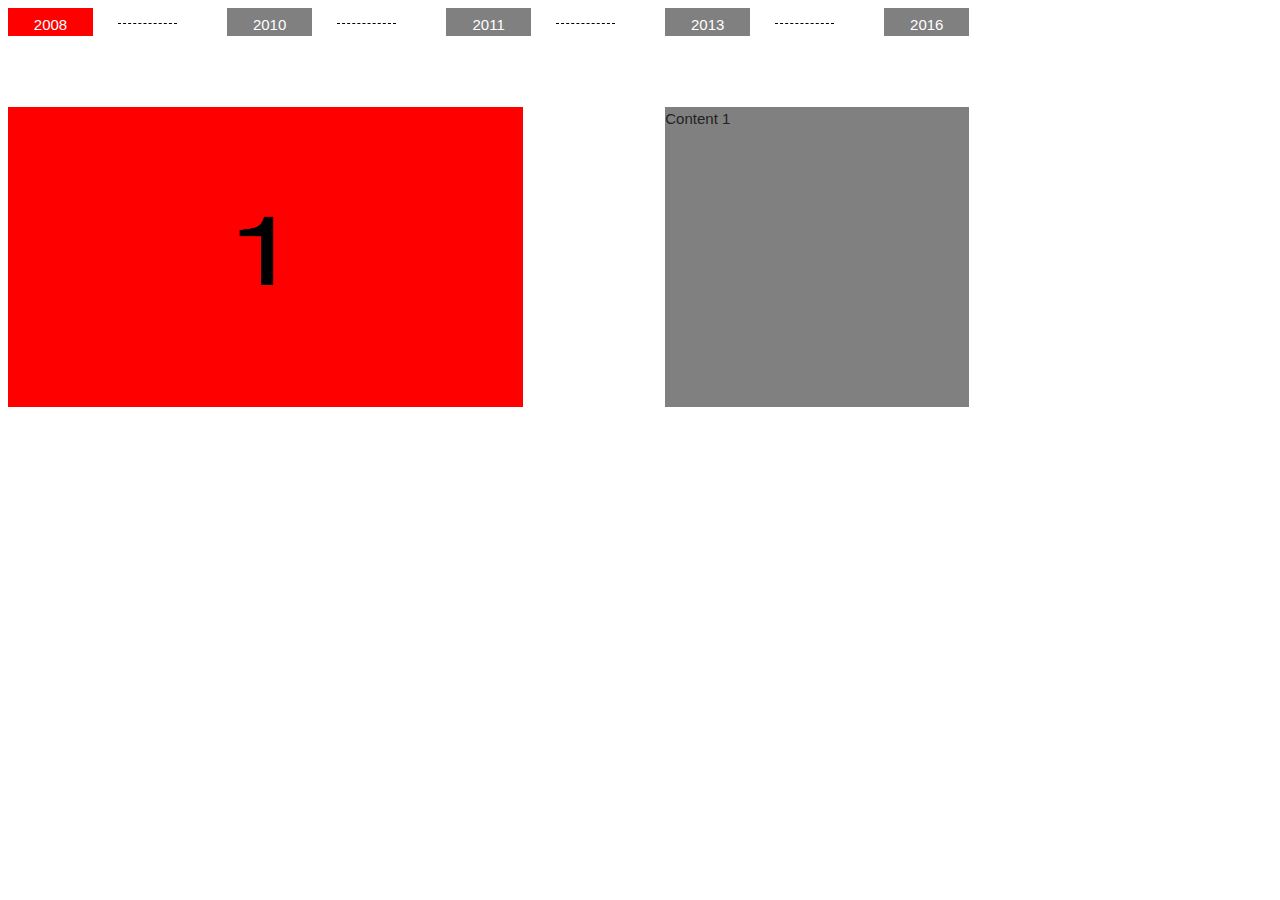
==== index.html @ b1a563bd "Changed the framework from bootstrap to skeleton due to size, also added some better images" ====
<!doctype html>

<html lang="en">
<head>
  <meta charset="utf-8">
  <title>PSR Interactive - Page 1</title>
  <meta name="description" content="Interactive section for PSR">
  <meta name="author" content="StudeoHQ">

  <link rel="stylesheet" href="css/main.css">
  <link rel="stylesheet" href="css/skeleton.css">
</head>
<body>
  <div class="row" id="timeline">
    <div class="one column">
      <div class="div-block active" href="#picture1">
        <p class="year">2008</p>
      </div>
    </div>
    <div class="one column">
      <hr>
    </div>
    <div class="one column">
      <div class="div-block" href="#picture2">
        <p class="year">2010</p>
      </div>
    </div>
    <div class="one column">
      <hr>
    </div>
    <div class="one column">
      <div class="div-block" href="#picture3">
        <p class="year">2011</p>
      </div>
    </div>
    <div class="one column">
      <hr>
    </div>
    <div class="one column">
      <div class="div-block" href="#picture4">
        <p class="year">2013</p>
      </div>
    </div>
    <div class="one column">
      <hr>
    </div>
    <div class="one column">
      <div class="div-block" href="#picture5">
        <p class="year">2016</p>
      </div>
    </div>
  </div>

  <br><br>

  <div class="row">
    <div class="six columns">
      <div class="pics">
        <span class="active">
          <img src="images/1.jpg">
        </span>
        <span class="hide">
          <img src="images/2.jpg">
        </span>
        <span class="hide">
          <img src="images/3.jpg">
        </span>
        <span class="hide">
          <img src="images/4.jpg">
        </span>
        <span class="hide">
          <img src="images/5.jpg">
        </span>
      </div>
    </div>

    <div class="three columns" style="width:24%;">
      <div class="content">
        <span class="active">
          <p>Content 1</p>
        </span>
        <span class="hide">
          <p>Content 2</p>
        </span>
        <span class="hide">
          <p>Content 3</p>
        </span>
        <span class="hide">
          <p>Content 4</p>
        </span>
        <span class="hide">
          <p>Content 5</p>
        </span>
      </div>
    </div>
  </div>
  <script src="https://cdnjs.cloudflare.com/ajax/libs/jquery/2.2.0/jquery.js"></script>
  <script src="js/script.js"></script>

</body>
</html>
---- css/main.css ----
.div-block {
  background-color:grey;
  width:85px;
  height:28px;
  cursor:pointer;
}
.div-block.active {
  background-color:red;
  width:85px;
  height:28px;
  cursor:pointer;
}
.year {
  color:white;
  text-align:center;
  padding:5px;
}
hr {
  margin-top: 15px !important;
  margin-bottom: 20px;
  border: 0;
  border-top: 1px dashed #020202 !important;
}
.hide {
  display:none;
}
.picture, .content {
  height: 300px;
  width: auto;
  background-color: grey;
}

#about-team {
  margin-top: -15px;
  margin-left:-30px;
}

.pics img {
  height:300px;
  width: 515px;
}




.picture-block {
  height: 220px;
  width: 80%;
  background-color: grey;
  margin:15px;
  cursor: pointer;
}

.info {
  height:470px;
  width:auto;
  background-color: grey;
  margin:15px;
}

#about-team {
  width:90%;
}

.picture.hide {
  display:none;
}

.picture.active {
  text-align: center;
  display:block;
}
---- css/skeleton.css ----
/*
* Skeleton V2.0.4
* Copyright 2014, Dave Gamache
* www.getskeleton.com
* Free to use under the MIT license.
* http://www.opensource.org/licenses/mit-license.php
* 12/29/2014
*/


/* Table of contents
––––––––––––––––––––––––––––––––––––––––––––––––––
- Grid
- Base Styles
- Typography
- Links
- Buttons
- Forms
- Lists
- Code
- Tables
- Spacing
- Utilities
- Clearing
- Media Queries
*/


/* Grid
–––––––––––––––––––––––––––––––––––––––––––––––––– */
.container {
  position: relative;
  width: 100%;
  max-width: 960px;
  margin: 0 auto;
  padding: 0 20px;
  box-sizing: border-box; }
.column,
.columns {
  width: 100%;
  float: left;
  box-sizing: border-box; }

/* For devices larger than 400px */
@media (min-width: 400px) {
  .container {
    width: 85%;
    padding: 0; }
}

/* For devices larger than 550px */
@media (min-width: 550px) {
  .container {
    width: 80%; }
  .column,
  .columns {
    margin-left: 4%; }
  .column:first-child,
  .columns:first-child {
    margin-left: 0; }

  .one.column,
  .one.columns                    { width: 4.66666666667%; }
  .two.columns                    { width: 13.3333333333%; }
  .three.columns                  { width: 22%;            }
  .four.columns                   { width: 30.6666666667%; }
  .five.columns                   { width: 39.3333333333%; }
  .six.columns                    { width: 48%;            }
  .seven.columns                  { width: 56.6666666667%; }
  .eight.columns                  { width: 65.3333333333%; }
  .nine.columns                   { width: 74.0%;          }
  .ten.columns                    { width: 82.6666666667%; }
  .eleven.columns                 { width: 91.3333333333%; }
  .twelve.columns                 { width: 100%; margin-left: 0; }

  .one-third.column               { width: 30.6666666667%; }
  .two-thirds.column              { width: 65.3333333333%; }

  .one-half.column                { width: 48%; }

  /* Offsets */
  .offset-by-one.column,
  .offset-by-one.columns          { margin-left: 8.66666666667%; }
  .offset-by-two.column,
  .offset-by-two.columns          { margin-left: 17.3333333333%; }
  .offset-by-three.column,
  .offset-by-three.columns        { margin-left: 26%;            }
  .offset-by-four.column,
  .offset-by-four.columns         { margin-left: 34.6666666667%; }
  .offset-by-five.column,
  .offset-by-five.columns         { margin-left: 43.3333333333%; }
  .offset-by-six.column,
  .offset-by-six.columns          { margin-left: 52%;            }
  .offset-by-seven.column,
  .offset-by-seven.columns        { margin-left: 60.6666666667%; }
  .offset-by-eight.column,
  .offset-by-eight.columns        { margin-left: 69.3333333333%; }
  .offset-by-nine.column,
  .offset-by-nine.columns         { margin-left: 78.0%;          }
  .offset-by-ten.column,
  .offset-by-ten.columns          { margin-left: 86.6666666667%; }
  .offset-by-eleven.column,
  .offset-by-eleven.columns       { margin-left: 95.3333333333%; }

  .offset-by-one-third.column,
  .offset-by-one-third.columns    { margin-left: 34.6666666667%; }
  .offset-by-two-thirds.column,
  .offset-by-two-thirds.columns   { margin-left: 69.3333333333%; }

  .offset-by-one-half.column,
  .offset-by-one-half.columns     { margin-left: 52%; }

}


/* Base Styles
–––––––––––––––––––––––––––––––––––––––––––––––––– */
/* NOTE
html is set to 62.5% so that all the REM measurements throughout Skeleton
are based on 10px sizing. So basically 1.5rem = 15px :) */
html {
  font-size: 62.5%; }
body {
  font-size: 1.5em; /* currently ems cause chrome bug misinterpreting rems on body element */
  line-height: 1.6;
  font-weight: 400;
  font-family: "Raleway", "HelveticaNeue", "Helvetica Neue", Helvetica, Arial, sans-serif;
  color: #222; }


/* Typography
–––––––––––––––––––––––––––––––––––––––––––––––––– */
h1, h2, h3, h4, h5, h6 {
  margin-top: 0;
  margin-bottom: 2rem;
  font-weight: 300; }
h1 { font-size: 4.0rem; line-height: 1.2;  letter-spacing: -.1rem;}
h2 { font-size: 3.6rem; line-height: 1.25; letter-spacing: -.1rem; }
h3 { font-size: 3.0rem; line-height: 1.3;  letter-spacing: -.1rem; }
h4 { font-size: 2.4rem; line-height: 1.35; letter-spacing: -.08rem; }
h5 { font-size: 1.8rem; line-height: 1.5;  letter-spacing: -.05rem; }
h6 { font-size: 1.5rem; line-height: 1.6;  letter-spacing: 0; }

/* Larger than phablet */
@media (min-width: 550px) {
  h1 { font-size: 5.0rem; }
  h2 { font-size: 4.2rem; }
  h3 { font-size: 3.6rem; }
  h4 { font-size: 3.0rem; }
  h5 { font-size: 2.4rem; }
  h6 { font-size: 1.5rem; }
}

p {
  margin-top: 0; }


/* Links
–––––––––––––––––––––––––––––––––––––––––––––––––– */
a {
  color: #1EAEDB; }
a:hover {
  color: #0FA0CE; }


/* Buttons
–––––––––––––––––––––––––––––––––––––––––––––––––– */
.button,
button,
input[type="submit"],
input[type="reset"],
input[type="button"] {
  display: inline-block;
  height: 38px;
  padding: 0 30px;
  color: #555;
  text-align: center;
  font-size: 11px;
  font-weight: 600;
  line-height: 38px;
  letter-spacing: .1rem;
  text-transform: uppercase;
  text-decoration: none;
  white-space: nowrap;
  background-color: transparent;
  border-radius: 4px;
  border: 1px solid #bbb;
  cursor: pointer;
  box-sizing: border-box; }
.button:hover,
button:hover,
input[type="submit"]:hover,
input[type="reset"]:hover,
input[type="button"]:hover,
.button:focus,
button:focus,
input[type="submit"]:focus,
input[type="reset"]:focus,
input[type="button"]:focus {
  color: #333;
  border-color: #888;
  outline: 0; }
.button.button-primary,
button.button-primary,
input[type="submit"].button-primary,
input[type="reset"].button-primary,
input[type="button"].button-primary {
  color: #FFF;
  background-color: #33C3F0;
  border-color: #33C3F0; }
.button.button-primary:hover,
button.button-primary:hover,
input[type="submit"].button-primary:hover,
input[type="reset"].button-primary:hover,
input[type="button"].button-primary:hover,
.button.button-primary:focus,
button.button-primary:focus,
input[type="submit"].button-primary:focus,
input[type="reset"].button-primary:focus,
input[type="button"].button-primary:focus {
  color: #FFF;
  background-color: #1EAEDB;
  border-color: #1EAEDB; }


/* Forms
–––––––––––––––––––––––––––––––––––––––––––––––––– */
input[type="email"],
input[type="number"],
input[type="search"],
input[type="text"],
input[type="tel"],
input[type="url"],
input[type="password"],
textarea,
select {
  height: 38px;
  padding: 6px 10px; /* The 6px vertically centers text on FF, ignored by Webkit */
  background-color: #fff;
  border: 1px solid #D1D1D1;
  border-radius: 4px;
  box-shadow: none;
  box-sizing: border-box; }
/* Removes awkward default styles on some inputs for iOS */
input[type="email"],
input[type="number"],
input[type="search"],
input[type="text"],
input[type="tel"],
input[type="url"],
input[type="password"],
textarea {
  -webkit-appearance: none;
     -moz-appearance: none;
          appearance: none; }
textarea {
  min-height: 65px;
  padding-top: 6px;
  padding-bottom: 6px; }
input[type="email"]:focus,
input[type="number"]:focus,
input[type="search"]:focus,
input[type="text"]:focus,
input[type="tel"]:focus,
input[type="url"]:focus,
input[type="password"]:focus,
textarea:focus,
select:focus {
  border: 1px solid #33C3F0;
  outline: 0; }
label,
legend {
  display: block;
  margin-bottom: .5rem;
  font-weight: 600; }
fieldset {
  padding: 0;
  border-width: 0; }
input[type="checkbox"],
input[type="radio"] {
  display: inline; }
label > .label-body {
  display: inline-block;
  margin-left: .5rem;
  font-weight: normal; }


/* Lists
–––––––––––––––––––––––––––––––––––––––––––––––––– */
ul {
  list-style: circle inside; }
ol {
  list-style: decimal inside; }
ol, ul {
  padding-left: 0;
  margin-top: 0; }
ul ul,
ul ol,
ol ol,
ol ul {
  margin: 1.5rem 0 1.5rem 3rem;
  font-size: 90%; }
li {
  margin-bottom: 1rem; }


/* Code
–––––––––––––––––––––––––––––––––––––––––––––––––– */
code {
  padding: .2rem .5rem;
  margin: 0 .2rem;
  font-size: 90%;
  white-space: nowrap;
  background: #F1F1F1;
  border: 1px solid #E1E1E1;
  border-radius: 4px; }
pre > code {
  display: block;
  padding: 1rem 1.5rem;
  white-space: pre; }


/* Tables
–––––––––––––––––––––––––––––––––––––––––––––––––– */
th,
td {
  padding: 12px 15px;
  text-align: left;
  border-bottom: 1px solid #E1E1E1; }
th:first-child,
td:first-child {
  padding-left: 0; }
th:last-child,
td:last-child {
  padding-right: 0; }


/* Spacing
–––––––––––––––––––––––––––––––––––––––––––––––––– */
button,
.button {
  margin-bottom: 1rem; }
input,
textarea,
select,
fieldset {
  margin-bottom: 1.5rem; }
pre,
blockquote,
dl,
figure,
table,
p,
ul,
ol,
form {
  margin-bottom: 2.5rem; }


/* Utilities
–––––––––––––––––––––––––––––––––––––––––––––––––– */
.u-full-width {
  width: 100%;
  box-sizing: border-box; }
.u-max-full-width {
  max-width: 100%;
  box-sizing: border-box; }
.u-pull-right {
  float: right; }
.u-pull-left {
  float: left; }


/* Misc
–––––––––––––––––––––––––––––––––––––––––––––––––– */
hr {
  margin-top: 3rem;
  margin-bottom: 3.5rem;
  border-width: 0;
  border-top: 1px solid #E1E1E1; }


/* Clearing
–––––––––––––––––––––––––––––––––––––––––––––––––– */

/* Self Clearing Goodness */
.container:after,
.row:after,
.u-cf {
  content: "";
  display: table;
  clear: both; }


/* Media Queries
–––––––––––––––––––––––––––––––––––––––––––––––––– */
/*
Note: The best way to structure the use of media queries is to create the queries
near the relevant code. For example, if you wanted to change the styles for buttons
on small devices, paste the mobile query code up in the buttons section and style it
there.
*/


/* Larger than mobile */
@media (min-width: 400px) {}

/* Larger than phablet (also point when grid becomes active) */
@media (min-width: 550px) {}

/* Larger than tablet */
@media (min-width: 750px) {}

/* Larger than desktop */
@media (min-width: 1000px) {}

/* Larger than Desktop HD */
@media (min-width: 1200px) {}
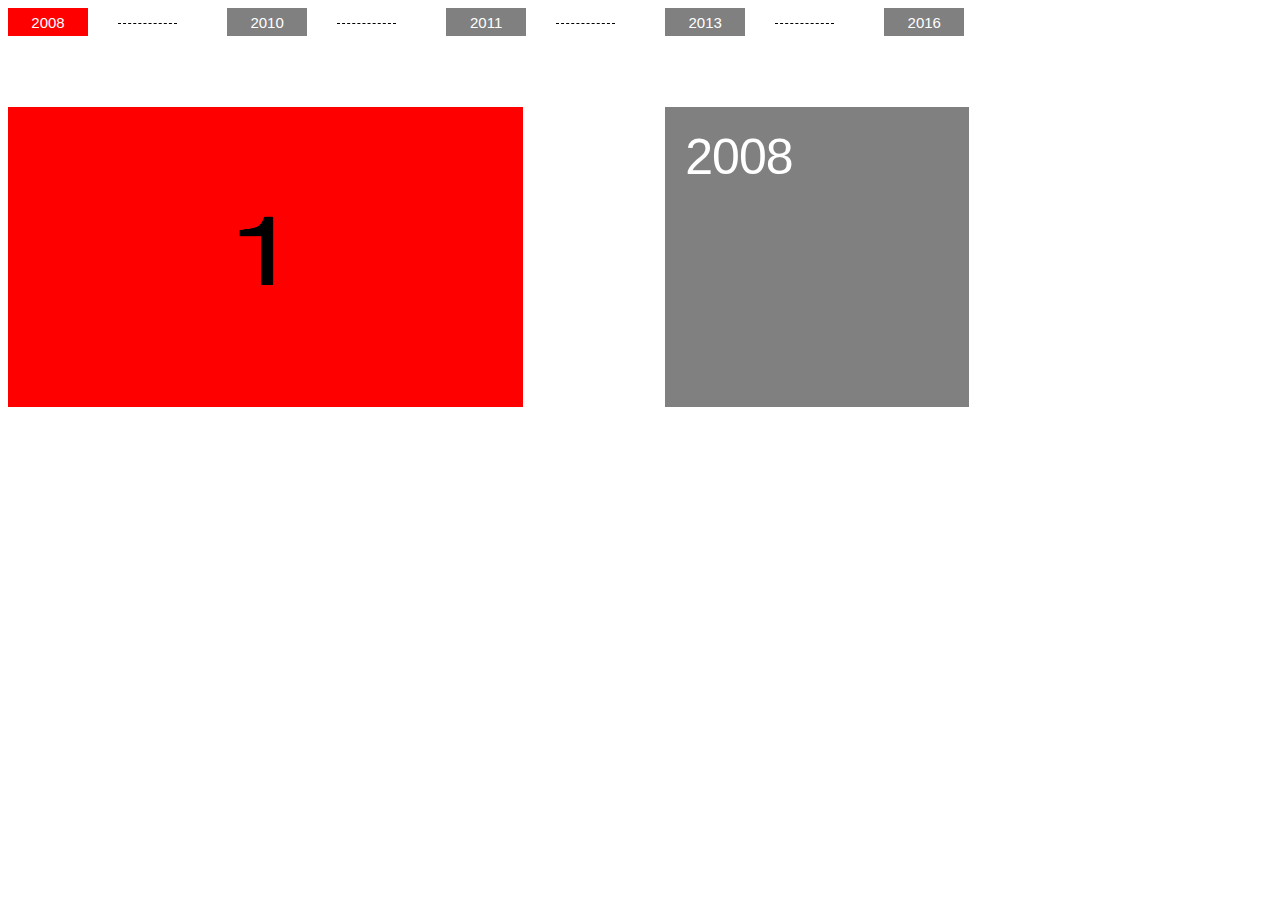
==== commit 5cce327e: "Added some more styling to the index page" ====
--- a/index.html
+++ b/index.html
@@ -77,19 +77,19 @@
     <div class="three columns" style="width:24%;">
       <div class="content">
         <span class="active">
-          <p>Content 1</p>
+          <h1>2008</h1>
         </span>
         <span class="hide">
-          <p>Content 2</p>
+          <h1>2010</h1>
         </span>
         <span class="hide">
-          <p>Content 3</p>
+          <h1>2011</h1>
         </span>
         <span class="hide">
-          <p>Content 4</p>
+          <h1>2013</h1>
         </span>
         <span class="hide">
-          <p>Content 5</p>
+          <h1>2014</h1>
         </span>
       </div>
     </div>
--- a/css/main.css
+++ b/css/main.css
@@ -1,19 +1,20 @@
 .div-block {
   background-color:grey;
-  width:85px;
+  width:80px;
   height:28px;
   cursor:pointer;
 }
 .div-block.active {
   background-color:red;
-  width:85px;
+  width:80px;
   height:28px;
   cursor:pointer;
 }
 .year {
   color:white;
   text-align:center;
-  padding:5px;
+  padding:3px;
+  vertical-align: middle;
 }
 hr {
   margin-top: 15px !important;
@@ -28,6 +29,11 @@
   height: 300px;
   width: auto;
   background-color: grey;
+}
+
+.content h1, .content p{
+  padding:20px;
+  color: white;
 }
 
 #about-team {
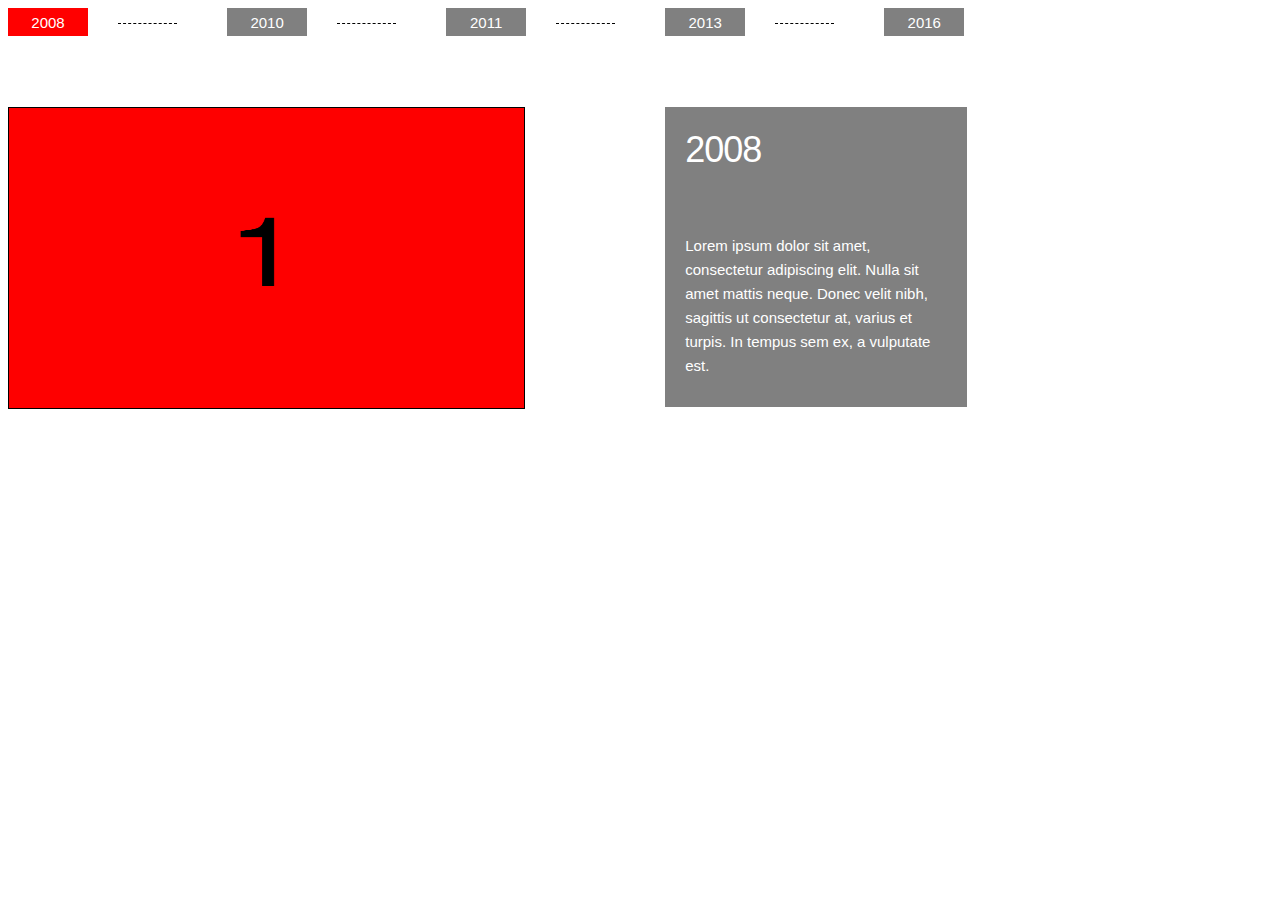
==== commit 506be08f: "Cleaned up the js, cleaned up the css, added some transition effects on the index page" ====
--- a/index.html
+++ b/index.html
@@ -13,7 +13,7 @@
 <body>
   <div class="row" id="timeline">
     <div class="one column">
-      <div class="div-block active" href="#picture1">
+      <div class="div-block active" href="#2008">
         <p class="year">2008</p>
       </div>
     </div>
@@ -21,7 +21,7 @@
       <hr>
     </div>
     <div class="one column">
-      <div class="div-block" href="#picture2">
+      <div class="div-block" href="#2010">
         <p class="year">2010</p>
       </div>
     </div>
@@ -29,7 +29,7 @@
       <hr>
     </div>
     <div class="one column">
-      <div class="div-block" href="#picture3">
+      <div class="div-block" href="#2011">
         <p class="year">2011</p>
       </div>
     </div>
@@ -37,7 +37,7 @@
       <hr>
     </div>
     <div class="one column">
-      <div class="div-block" href="#picture4">
+      <div class="div-block" href="#2013">
         <p class="year">2013</p>
       </div>
     </div>
@@ -45,7 +45,7 @@
       <hr>
     </div>
     <div class="one column">
-      <div class="div-block" href="#picture5">
+      <div class="div-block" href="#2016">
         <p class="year">2016</p>
       </div>
     </div>
@@ -56,41 +56,46 @@
   <div class="row">
     <div class="six columns">
       <div class="pics">
-        <span class="active">
+        <div class="active" data-id="2008">
           <img src="images/1.jpg">
-        </span>
-        <span class="hide">
+        </div>
+        <div class="hide" data-id="2010">
           <img src="images/2.jpg">
-        </span>
-        <span class="hide">
+        </div>
+        <div class="hide" data-id="2011">
           <img src="images/3.jpg">
-        </span>
-        <span class="hide">
+        </div>
+        <div class="hide" data-id="2013">
           <img src="images/4.jpg">
-        </span>
-        <span class="hide">
+        </div>
+        <div class="hide" data-id="2016">
           <img src="images/5.jpg">
-        </span>
+        </div>
       </div>
     </div>
 
     <div class="three columns" style="width:24%;">
       <div class="content">
-        <span class="active">
-          <h1>2008</h1>
-        </span>
-        <span class="hide">
-          <h1>2010</h1>
-        </span>
-        <span class="hide">
-          <h1>2011</h1>
-        </span>
-        <span class="hide">
-          <h1>2013</h1>
-        </span>
-        <span class="hide">
-          <h1>2014</h1>
-        </span>
+        <div class="active" data-id="2008">
+          <h3>2008</h3>
+          <p>Lorem ipsum dolor sit amet, consectetur adipiscing elit. Nulla sit amet mattis neque. Donec velit nibh, sagittis ut consectetur at, varius et turpis. In tempus sem ex, a vulputate est.</p>
+        </div>
+        <div class="hide" data-id="2010">
+          <h3>2010</h3>
+          <p>Lorem ipsum dolor sit amet, consectetur adipiscing elit. Nulla sit amet mattis neque. Donec velit nibh, sagittis ut consectetur at, varius et turpis. In tempus sem ex, a vulputate est.</p>
+        </div>
+        <div class="hide" data-id="2011">
+          <h3>2011</h3>
+          <p>Lorem ipsum dolor sit amet, consectetur adipiscing elit. Nulla sit amet mattis neque. Donec velit nibh, sagittis ut consectetur at, varius et turpis. In tempus sem ex, a vulputate est.</p>
+        </div>
+        <div class="hide" data-id="2013">
+          <h3>2013</h3>
+          <p>Lorem ipsum dolor sit amet, consectetur adipiscing elit. Nulla sit amet mattis neque. Donec velit nibh, sagittis ut consectetur at, varius et turpis. In tempus sem ex, a vulputate est.</p>
+        </div>
+        <div class="hide" data-id="2016">
+          <h3>2016</h3>
+          <p>Lorem ipsum dolor sit amet, consectetur adipiscing elit. Nulla sit amet mattis neque. Donec velit nibh, sagittis ut consectetur at, varius et turpis. In tempus sem ex, a vulputate est.</p>
+        </div>
       </div>
     </div>
   </div>
--- a/css/main.css
+++ b/css/main.css
@@ -3,48 +3,102 @@
   width:80px;
   height:28px;
   cursor:pointer;
+  transition: all .4s ease-in-out;
 }
+
 .div-block.active {
   background-color:red;
   width:80px;
   height:28px;
   cursor:pointer;
 }
+
 .year {
   color:white;
   text-align:center;
   padding:3px;
   vertical-align: middle;
 }
+
 hr {
   margin-top: 15px !important;
   margin-bottom: 20px;
   border: 0;
   border-top: 1px dashed #020202 !important;
 }
+
 .hide {
   display:none;
 }
+
 .picture, .content {
   height: 300px;
   width: auto;
   background-color: grey;
+  transition: all .4s ease-in-out;
 }
 
-.content h1, .content p{
+.content h3, .content p{
   padding:20px;
   color: white;
 }
 
-#about-team {
-  margin-top: -15px;
-  margin-left:-30px;
+.pics {
+  position:relative;
+  height:300px;
+  width: 515px;
+  background-color: grey;
 }
-
 .pics img {
   height:300px;
   width: 515px;
 }
+.pics div {
+  position:absolute;
+  top:0;
+  left:0;
+  display:block;
+  height:300px;
+  width: 515px;
+  border: 1px solid black;
+  opacity: 0;
+  background-color:  grey;
+  transition: all 0.2s ease-in-out;
+}
+.pics div.active {
+  opacity: 1;
+  background-color: red;
+  transition: all 0.4s ease-in-out;
+}
+
+.content{
+  position:relative;
+  background-color:grey;
+  width:302px;
+  height:300px;
+}
+
+.content div{
+  position:absolute;
+  width:302px;
+  height:300px;
+  display:block;
+  opacity: 0;
+  background-color: white;
+  transition: all 0.2s ease-in-out;
+}
+
+.content div.active{
+  opacity: 1;
+  background-color: grey;
+  transition: all 0.4s ease-in-out;
+  transition-delay: 0.2s;
+}
+
+
+
+
+
 
 
 
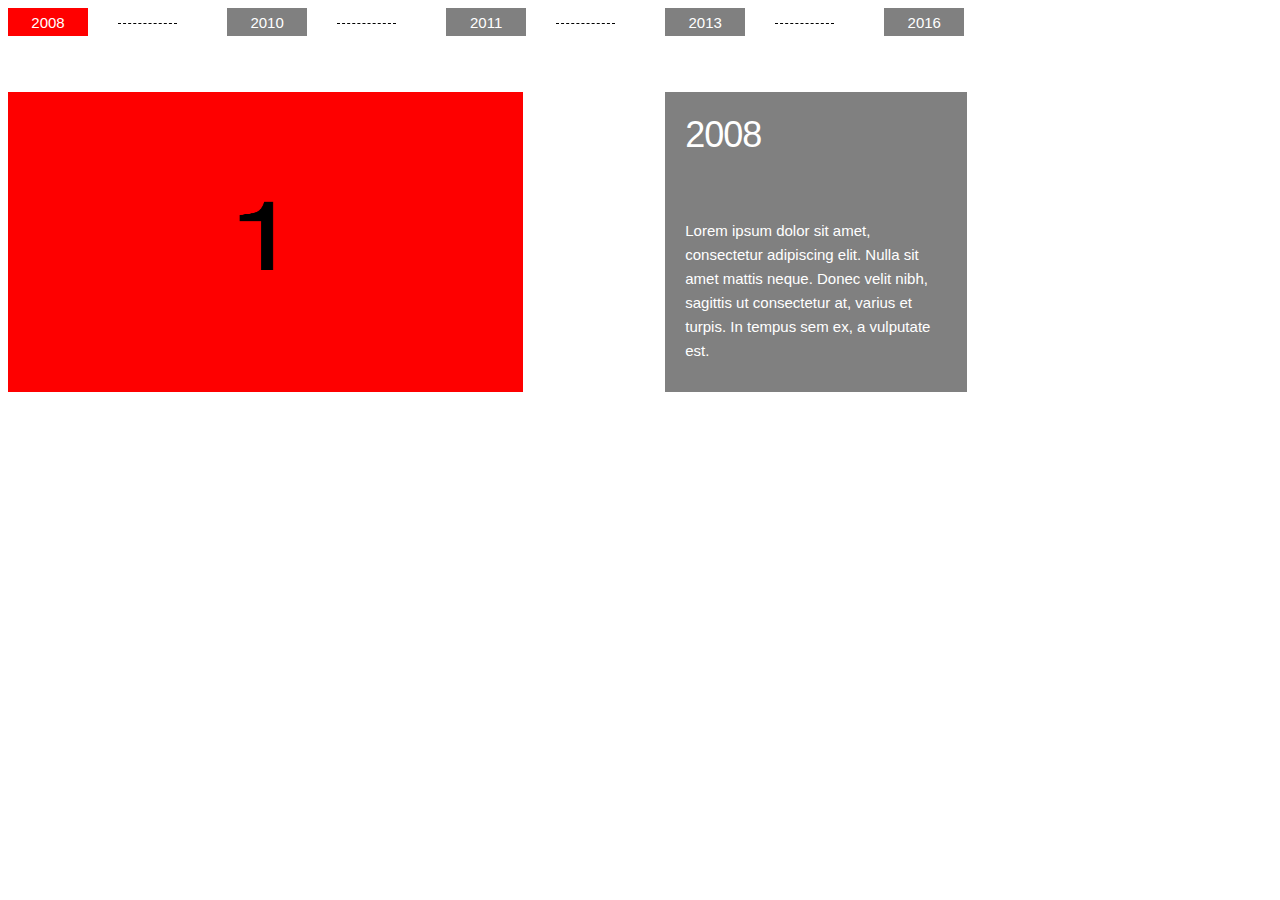
==== commit b056876f: "whole lotta changes made" ====
--- a/index.html
+++ b/index.html
@@ -7,8 +7,8 @@
   <meta name="description" content="Interactive section for PSR">
   <meta name="author" content="StudeoHQ">
 
-  <link rel="stylesheet" href="css/main.css">
   <link rel="stylesheet" href="css/skeleton.css">
+  <link rel="stylesheet" href="css/index.css">
 </head>
 <body>
   <div class="row" id="timeline">
--- a/css/index.css
+++ b/css/index.css
@@ -0,0 +1,95 @@
+.div-block {
+  background-color:grey;
+  width:80px;
+  height:28px;
+  cursor:pointer;
+  transition: all .4s ease-in-out;
+}
+
+.div-block.active {
+  background-color:red;
+  width:80px;
+  height:28px;
+  cursor:pointer;
+}
+
+.year {
+  color:white;
+  text-align:center;
+  padding:3px;
+  vertical-align: middle;
+}
+
+hr {
+  margin-top: 15px !important;
+  margin-bottom: 20px;
+  border: 0;
+  border-top: 1px dashed #020202 !important;
+}
+
+.hide {
+  display:none;
+}
+
+.picture, .content {
+  height: 300px;
+  width: auto;
+  background-color: grey;
+  transition: all .4s ease-in-out;
+}
+
+.content h3, .content p{
+  padding:20px;
+  color: white;
+}
+
+.pics {
+  position:relative;
+  height:300px;
+  width: 515px;
+  background-color: grey;
+}
+.pics img {
+  height:300px;
+  width: 515px;
+}
+.pics div {
+  position:absolute;
+  top:0;
+  left:0;
+  display:block;
+  height:300px;
+  width: 515px;
+  opacity: 0;
+  background-color:  red;
+  transition: all 0.2s ease-in-out;
+}
+.pics div.active {
+  opacity: 1;
+  background-color: red;
+  transition: all 0.4s ease-in-out;
+}
+
+.content{
+  position:relative;
+  background-color:grey;
+  width:302px;
+  height:300px;
+}
+
+.content div{
+  position:absolute;
+  width:302px;
+  height:300px;
+  display:block;
+  opacity: 0;
+  background-color: white;
+  transition: all 0.2s ease-in-out;
+}
+
+.content div.active{
+  opacity: 1;
+  background-color: grey;
+  transition: all 0.4s ease-in-out;
+  transition-delay: 0.2s;
+}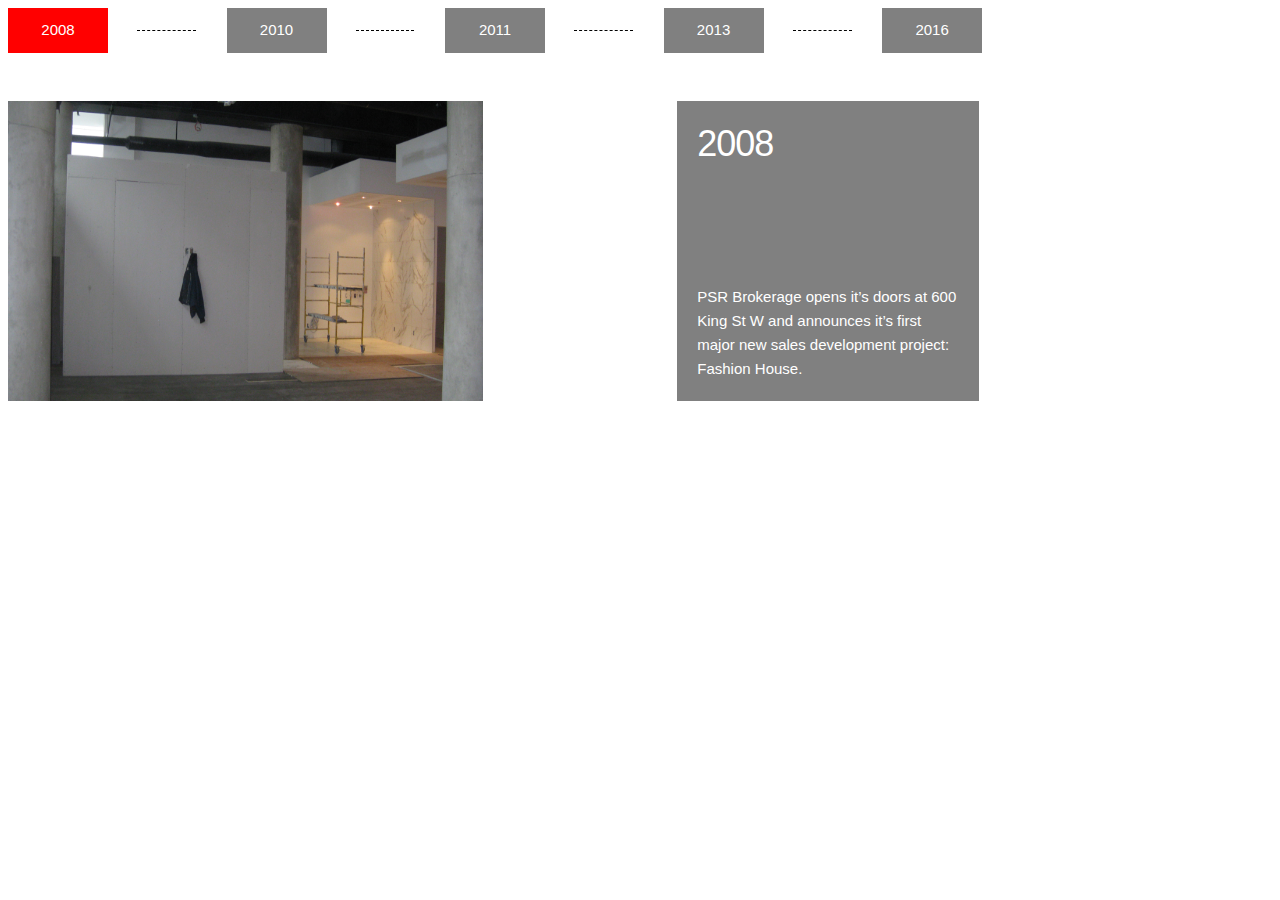
==== commit 3a6fafac: "updated alot of shit" ====
--- a/index.html
+++ b/index.html
@@ -17,7 +17,7 @@
         <p class="year">2008</p>
       </div>
     </div>
-    <div class="one column">
+    <div class="one column" id="hr-line">
       <hr>
     </div>
     <div class="one column">
@@ -25,7 +25,7 @@
         <p class="year">2010</p>
       </div>
     </div>
-    <div class="one column">
+    <div class="one column" id="hr-line">
       <hr>
     </div>
     <div class="one column">
@@ -33,7 +33,7 @@
         <p class="year">2011</p>
       </div>
     </div>
-    <div class="one column">
+    <div class="one column" id="hr-line">
       <hr>
     </div>
     <div class="one column">
@@ -41,7 +41,7 @@
         <p class="year">2013</p>
       </div>
     </div>
-    <div class="one column">
+    <div class="one column" id="hr-line">
       <hr>
     </div>
     <div class="one column">
@@ -54,47 +54,47 @@
   <br><br>
 
   <div class="row">
-    <div class="six columns">
+    <div class="six columns" style="margin-right:12px;">
       <div class="pics">
         <div class="active" data-id="2008">
-          <img src="images/1.jpg">
+          <img src="images/2008.jpg">
         </div>
         <div class="hide" data-id="2010">
-          <img src="images/2.jpg">
+          <img src="images/2010.jpg">
         </div>
         <div class="hide" data-id="2011">
-          <img src="images/3.jpg">
+          <img src="images/2011.jpg">
         </div>
         <div class="hide" data-id="2013">
-          <img src="images/4.jpg">
+          <img src="images/2013.jpg">
         </div>
         <div class="hide" data-id="2016">
-          <img src="images/5.jpg">
+          <img src="images/2016.jpg">
         </div>
       </div>
     </div>
 
     <div class="three columns" style="width:24%;">
-      <div class="content">
+      <div class="content" id="year-data">
         <div class="active" data-id="2008">
           <h3>2008</h3>
-          <p>Lorem ipsum dolor sit amet, consectetur adipiscing elit. Nulla sit amet mattis neque. Donec velit nibh, sagittis ut consectetur at, varius et turpis. In tempus sem ex, a vulputate est.</p>
+          <p>PSR Brokerage opens it’s doors at 600 King St W and announces it’s first major new sales development project: Fashion House.</p>
         </div>
         <div class="hide" data-id="2010">
           <h3>2010</h3>
-          <p>Lorem ipsum dolor sit amet, consectetur adipiscing elit. Nulla sit amet mattis neque. Donec velit nibh, sagittis ut consectetur at, varius et turpis. In tempus sem ex, a vulputate est.</p>
+          <p>PSR moves from 600 King St W to the newly completed PSR Portland Head office at 77 Portland St.</p>
         </div>
         <div class="hide" data-id="2011">
           <h3>2011</h3>
-          <p>Lorem ipsum dolor sit amet, consectetur adipiscing elit. Nulla sit amet mattis neque. Donec velit nibh, sagittis ut consectetur at, varius et turpis. In tempus sem ex, a vulputate est.</p>
+          <p>PSR hit a benchmark $1B in total gross sales</p>
         </div>
         <div class="hide" data-id="2013">
           <h3>2013</h3>
-          <p>Lorem ipsum dolor sit amet, consectetur adipiscing elit. Nulla sit amet mattis neque. Donec velit nibh, sagittis ut consectetur at, varius et turpis. In tempus sem ex, a vulputate est.</p>
+          <p>PSR Central West office opens it’s doors at 672 Dupont St W, on the corner of Dupont and Christie in the historic Ford Motors heritage building.</p>
         </div>
         <div class="hide" data-id="2016">
           <h3>2016</h3>
-          <p>Lorem ipsum dolor sit amet, consectetur adipiscing elit. Nulla sit amet mattis neque. Donec velit nibh, sagittis ut consectetur at, varius et turpis. In tempus sem ex, a vulputate est.</p>
+          <p>PSR has sold over $2.5 billion in real estate, representing 12+ developments across the city. With 85+ agents on our roster, 2 stunning office locations, a full administration, 1 bookkeeper, and an in-house marketing department.</p>
         </div>
       </div>
     </div>
--- a/css/index.css
+++ b/css/index.css
@@ -1,34 +1,45 @@
+#year-data p {
+  position: absolute;
+  bottom: 0px;
+  margin-bottom: 0px;
+}
+
+#hr-line {
+  margin-left: 70px;
+  margin-right: -20px;
+}
+
 .div-block {
-  background-color:grey;
-  width:80px;
-  height:28px;
-  cursor:pointer;
+  background-color: grey;
+  width: 100px;
+  height: 45px;
+  cursor: pointer;
   transition: all .4s ease-in-out;
 }
 
 .div-block.active {
-  background-color:red;
-  width:80px;
-  height:28px;
-  cursor:pointer;
+  background-color: red;
+  width: 100px;
+  height: 45px;
+  cursor: pointer;
 }
 
 .year {
-  color:white;
-  text-align:center;
-  padding:3px;
+  color: white;
+  text-align: center;
+  padding: 10px;
   vertical-align: middle;
 }
 
 hr {
-  margin-top: 15px !important;
+  margin-top: 22px !important;
   margin-bottom: 20px;
   border: 0;
   border-top: 1px dashed #020202 !important;
 }
 
 .hide {
-  display:none;
+  display: none;
 }
 
 .picture, .content {
@@ -38,56 +49,59 @@
   transition: all .4s ease-in-out;
 }
 
-.content h3, .content p{
-  padding:20px;
+.content h3, .content p {
+  padding: 20px;
   color: white;
 }
 
 .pics {
-  position:relative;
-  height:300px;
-  width: 515px;
+  position: relative;
+  height: 300px;
+  width: 475px;
   background-color: grey;
 }
+
 .pics img {
-  height:300px;
-  width: 515px;
+  height: 300px;
+  width: 475px;
 }
+
 .pics div {
-  position:absolute;
-  top:0;
-  left:0;
-  display:block;
-  height:300px;
-  width: 515px;
+  position: absolute;
+  top: 0;
+  left: 0;
+  display: block;
+  height: 300px;
+  width: 475px;
   opacity: 0;
-  background-color:  red;
+  background-color: red;
   transition: all 0.2s ease-in-out;
 }
+
 .pics div.active {
   opacity: 1;
   background-color: red;
   transition: all 0.4s ease-in-out;
 }
 
-.content{
-  position:relative;
-  background-color:grey;
-  width:302px;
-  height:300px;
+.content {
+  position: relative;
+  background-color: grey;
+  width: 302px;
+  height: 300px;
 }
 
-.content div{
-  position:absolute;
-  width:302px;
-  height:300px;
-  display:block;
+.content div {
+  position: absolute;
+  width: 302px;
+  height: 300px;
+  display: block;
   opacity: 0;
   background-color: white;
   transition: all 0.2s ease-in-out;
 }
 
-.content div.active{
+.content div.active {
   opacity: 1;
   background-color: grey;
   transition: all 0.4s ease-in-out;
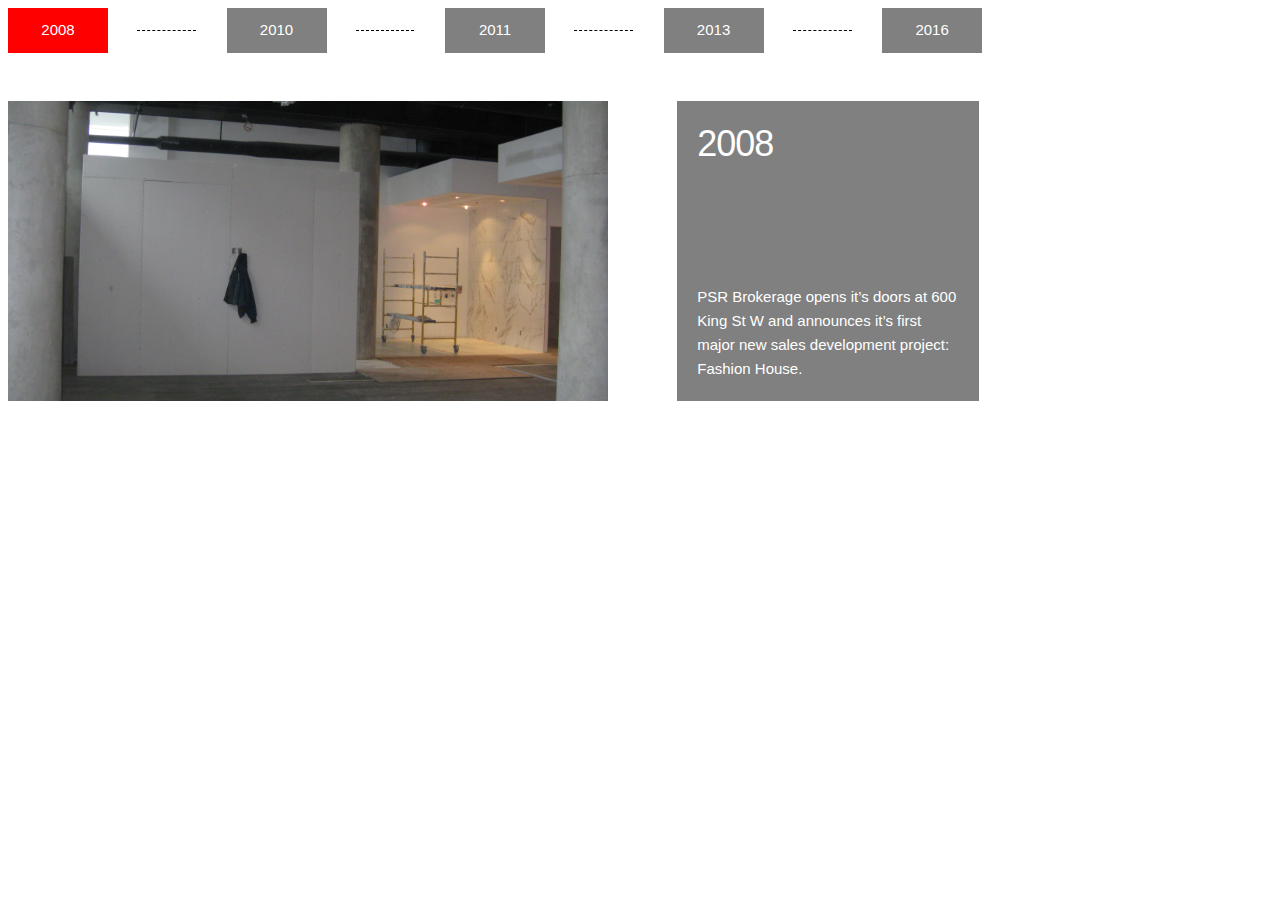
==== commit 58d83deb: "prerana in da buildin" ====
--- a/index.html
+++ b/index.html
@@ -1,5 +1,5 @@
 <!doctype html>
-
+  <!-- Prerana in da house -->
 <html lang="en">
 <head>
   <meta charset="utf-8">
--- a/css/index.css
+++ b/css/index.css
@@ -1,7 +1,31 @@
+@media (min-height: 600px) {
+  .pics img {
+    height: 300px !important;
+    width: auto !important;
+  }
+
+  .content {
+    position: relative;
+    background-color: grey;
+    width: 302px !important;
+    height: 300px !important;
+  }
+
+  .content div {
+    width: 302px !important;
+    height: 300px !important;
+  }
+
+  #year-data p {
+    font-size: 15px !important;
+  }
+}
+
 #year-data p {
   position: absolute;
   bottom: 0px;
   margin-bottom: 0px;
+  font-size: 12px;
 }
 
 #hr-line {
@@ -58,12 +82,11 @@
   position: relative;
   height: 300px;
   width: 475px;
-  background-color: grey;
 }
 
 .pics img {
-  height: 300px;
-  width: 475px;
+  height: 180px;
+  width: auto;
 }
 
 .pics div {
@@ -74,27 +97,27 @@
   height: 300px;
   width: 475px;
   opacity: 0;
-  background-color: red;
   transition: all 0.2s ease-in-out;
 }
 
 .pics div.active {
   opacity: 1;
-  background-color: red;
+
+  /*background-color: red;*/
   transition: all 0.4s ease-in-out;
 }
 
 .content {
   position: relative;
   background-color: grey;
-  width: 302px;
-  height: 300px;
+  width: 300px;
+  height: 180px;
 }
 
 .content div {
   position: absolute;
-  width: 302px;
-  height: 300px;
+  width: 300px;
+  height: 180px;
   display: block;
   opacity: 0;
   background-color: white;
